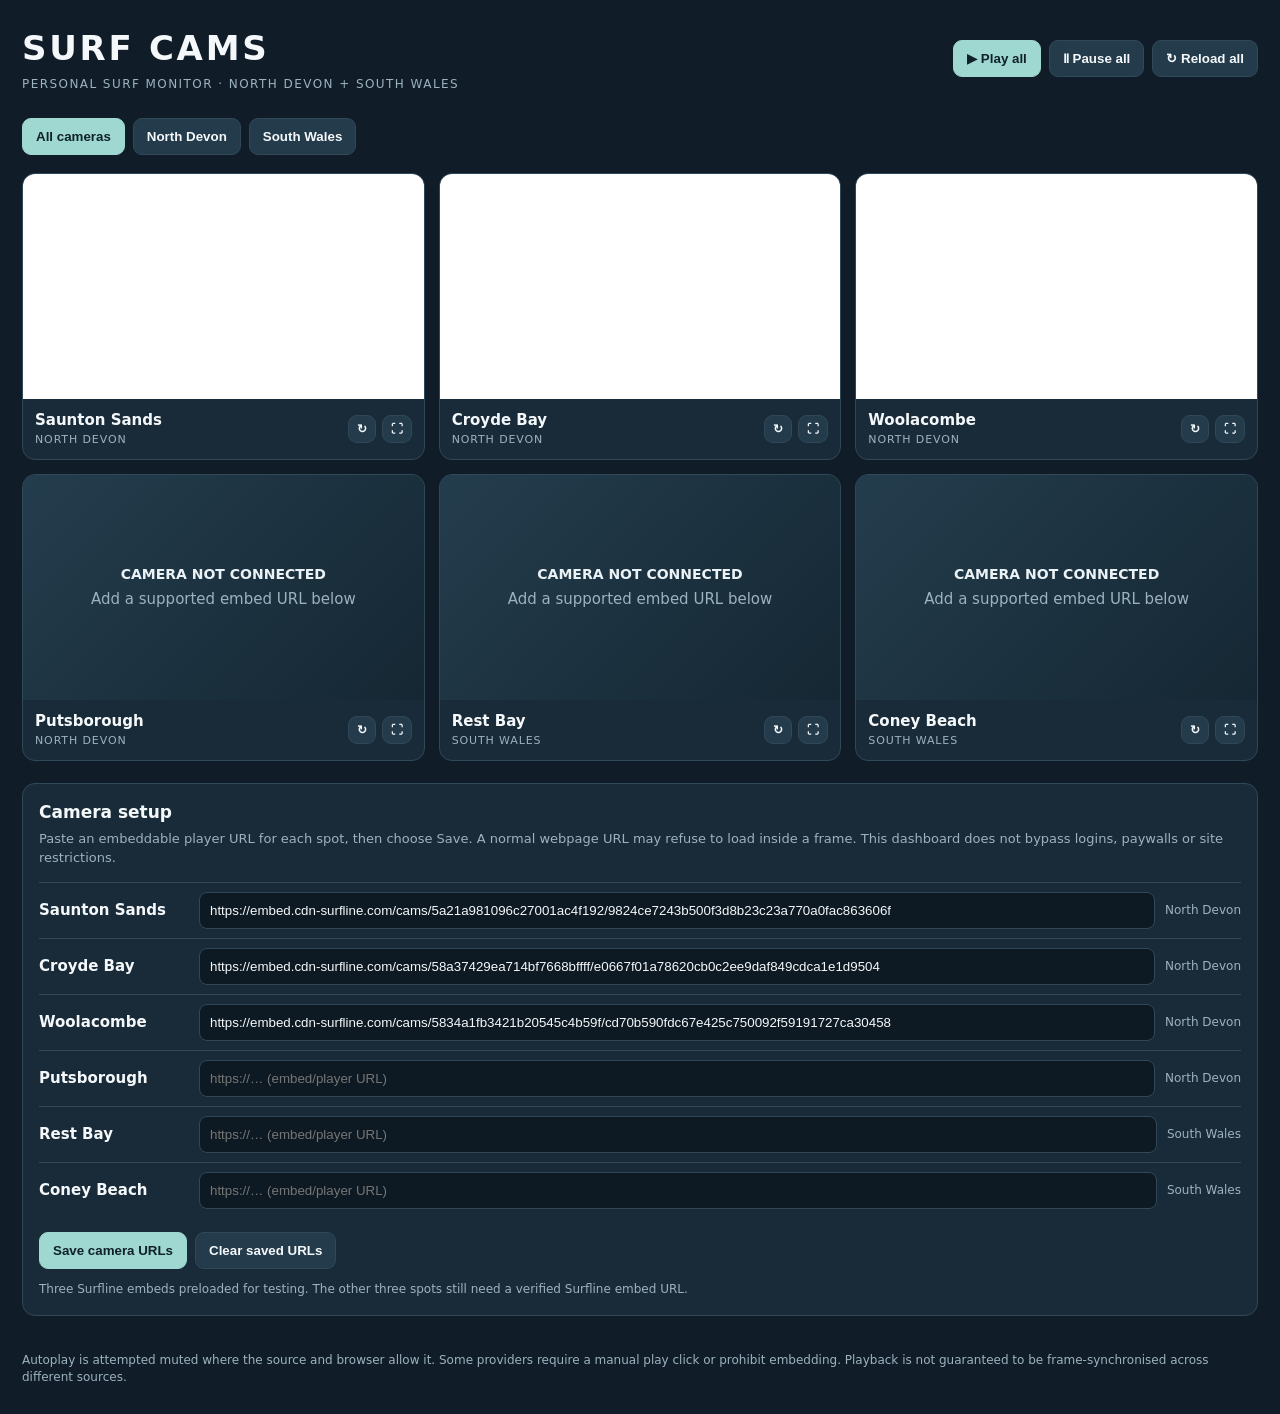
==== surf_cam_dashboard.html @ afe6926d "Add files via upload" ====
<!DOCTYPE html>
<html lang="en">
<head>
<meta charset="utf-8">
<meta name="viewport" content="width=device-width, initial-scale=1">
<meta name="theme-color" content="#101d28">
<title>Surf Cams — Personal Dashboard</title>
<style>
:root{color-scheme:dark;--bg:#101d28;--panel:#192b38;--panel2:#243b4b;--muted:#9db2c0;--line:#304858;--accent:#9ed8d0}
*{box-sizing:border-box}
body{margin:0;background:var(--bg);color:#f4f8fa;font:15px/1.45 system-ui,-apple-system,Segoe UI,Roboto,sans-serif}
header{max-width:1440px;margin:auto;padding:24px 22px 16px;display:flex;gap:16px;align-items:center;justify-content:space-between;flex-wrap:wrap}
h1{font-size:clamp(24px,4vw,34px);letter-spacing:.08em;margin:0}
.sub{color:var(--muted);font-size:12px;letter-spacing:.12em;margin-top:3px}
.actions{display:flex;gap:8px;flex-wrap:wrap}
button,.tab{border:1px solid var(--line);background:var(--panel2);color:#f4f8fa;border-radius:9px;padding:10px 13px;font-weight:650;cursor:pointer}
button:hover,.tab:hover{border-color:var(--accent)}
button.primary{background:var(--accent);color:#10212b;border-color:var(--accent)}
main{max-width:1440px;margin:auto;padding:0 22px 36px}
.tabs{display:flex;gap:8px;flex-wrap:wrap;margin:8px 0 18px}
.tab[aria-pressed=true]{background:var(--accent);color:#10212b;border-color:var(--accent)}
.grid{display:grid;grid-template-columns:repeat(3,minmax(0,1fr));gap:14px}
.card{background:var(--panel);border:1px solid var(--line);border-radius:13px;overflow:hidden;min-width:0}
.frame{aspect-ratio:16/9;background:linear-gradient(135deg,#243d4d,#152733);display:flex;align-items:center;justify-content:center;position:relative}
.frame iframe{width:100%;height:100%;border:0;background:#0b151d}
.placeholder{text-align:center;padding:20px;color:var(--muted)}
.placeholder strong{display:block;color:#eaf2f6;font-size:14px;margin-bottom:5px}
.meta{padding:11px 12px;display:flex;align-items:center;justify-content:space-between;gap:8px}
.name{font-weight:700}.region{font-size:11px;color:var(--muted);text-transform:uppercase;letter-spacing:.08em}
.card-controls{display:flex;gap:6px}
.card-controls button{padding:6px 8px;font-size:12px}
.settings{margin-top:22px;background:var(--panel);border:1px solid var(--line);border-radius:13px;padding:16px}
.settings h2{font-size:17px;margin:0 0 6px}
.help{color:var(--muted);font-size:13px;margin:0 0 14px}
.camera-setting{display:grid;grid-template-columns:150px minmax(0,1fr) auto;gap:10px;align-items:center;padding:9px 0;border-top:1px solid var(--line)}
.camera-setting label{font-weight:650}
input{width:100%;min-width:0;background:#0e1a23;color:#f4f8fa;border:1px solid var(--line);border-radius:8px;padding:10px}
.small{font-size:12px;color:var(--muted)}
footer{max-width:1440px;margin:auto;padding:0 22px 28px;color:var(--muted);font-size:12px}
.hidden{display:none!important}
@media(max-width:900px){.grid{grid-template-columns:repeat(2,minmax(0,1fr))}}
@media(max-width:560px){header{padding:18px 14px 12px}main{padding:0 14px 28px}.grid{grid-template-columns:1fr}.camera-setting{grid-template-columns:1fr;gap:6px}.actions button{padding:9px 10px}}
</style>
</head>
<body>
<header>
  <div><h1>SURF CAMS</h1><div class="sub">PERSONAL SURF MONITOR · NORTH DEVON + SOUTH WALES</div></div>
  <div class="actions">
    <button class="primary" id="playAll">▶ Play all</button>
    <button id="pauseAll">Ⅱ Pause all</button>
    <button id="refreshAll">↻ Reload all</button>
  </div>
</header>
<main>
  <nav class="tabs" aria-label="Filter cameras">
    <button class="tab" data-filter="all" aria-pressed="true">All cameras</button>
    <button class="tab" data-filter="North Devon" aria-pressed="false">North Devon</button>
    <button class="tab" data-filter="South Wales" aria-pressed="false">South Wales</button>
  </nav>
  <section class="grid" id="cameraGrid" aria-label="Surf webcams"></section>
  <section class="settings">
    <h2>Camera setup</h2>
    <p class="help">Paste an embeddable player URL for each spot, then choose Save. A normal webpage URL may refuse to load inside a frame. This dashboard does not bypass logins, paywalls or site restrictions.</p>
    <div id="settingsList"></div>
    <div class="actions" style="margin-top:14px">
      <button class="primary" id="saveSettings">Save camera URLs</button>
      <button id="clearSettings">Clear saved URLs</button>
    </div>
    <p class="small" id="status" role="status" aria-live="polite" style="margin:12px 0 0">Three Surfline embeds preloaded for testing. The other three spots still need a verified Surfline embed URL.</p>
  </section>
</main>
<footer>Autoplay is attempted muted where the source and browser allow it. Some providers require a manual play click or prohibit embedding. Playback is not guaranteed to be frame-synchronised across different sources.</footer>
<script>
const cameras = [
  {id:"saunton",name:"Saunton Sands",region:"North Devon"},
  {id:"croyde",name:"Croyde Bay",region:"North Devon"},
  {id:"woolacombe",name:"Woolacombe",region:"North Devon"},
  {id:"putsborough",name:"Putsborough",region:"North Devon"},
  {id:"restbay",name:"Rest Bay",region:"South Wales"},
  {id:"coney",name:"Coney Beach",region:"South Wales"}
];
const STORAGE_KEY="personal-surf-cams-v1";
const defaultUrls = {
  saunton: "https://embed.cdn-surfline.com/cams/5a21a981096c27001ac4f192/9824ce7243b500f3d8b23c23a770a0fac863606f",
  croyde: "https://embed.cdn-surfline.com/cams/58a37429ea714bf7668bffff/e0667f01a78620cb0c2ee9daf849cdca1e1d9504",
  woolacombe: "https://embed.cdn-surfline.com/cams/5834a1fb3421b20545c4b59f/cd70b590fdc67e425c750092f59191727ca30458"
};
let savedUrls={};
try { savedUrls=JSON.parse(localStorage.getItem(STORAGE_KEY)||"{}"); } catch {}
let urls={...defaultUrls,...savedUrls};
let currentFilter="all";
const grid=document.getElementById("cameraGrid");
const settingsList=document.getElementById("settingsList");
const statusEl=document.getElementById("status");

function safeUrl(value){
  try{const u=new URL(value);return ["https:","http:"].includes(u.protocol)?u.href:""}catch{return ""}
}
function render(){
  grid.innerHTML="";
  cameras.filter(c=>currentFilter==="all"||c.region===currentFilter).forEach(c=>{
    const url=safeUrl(urls[c.id]||"");
    const card=document.createElement("article");card.className="card";card.dataset.id=c.id;
    const frame=document.createElement("div");frame.className="frame";
    if(url){
      const iframe=document.createElement("iframe");
      iframe.src=url;iframe.title=c.name+" surf webcam";
      iframe.allow="autoplay; fullscreen; picture-in-picture";
      iframe.allowFullscreen=true;
      iframe.loading="lazy";
      frame.appendChild(iframe);
    }else{
      const placeholder=document.createElement("div");placeholder.className="placeholder";
      placeholder.innerHTML="<strong>CAMERA NOT CONNECTED</strong><span>Add a supported embed URL below</span>";
      frame.appendChild(placeholder);
    }
    const meta=document.createElement("div");meta.className="meta";
    const labels=document.createElement("div");
    labels.innerHTML=`<div class="name">${c.name}</div><div class="region">${c.region}</div>`;
    const controls=document.createElement("div");controls.className="card-controls";
    const reload=document.createElement("button");reload.textContent="↻";reload.title="Reload camera";
    reload.addEventListener("click",()=>{const f=frame.querySelector("iframe");if(f){const src=f.src;f.src="about:blank";f.src=src;}});
    const full=document.createElement("button");full.textContent="⛶";full.title="Fullscreen";
    full.addEventListener("click",()=>{if(frame.requestFullscreen)frame.requestFullscreen();});
    controls.append(reload,full);meta.append(labels,controls);card.append(frame,meta);grid.append(card);
  });
}
function renderSettings(){
  settingsList.innerHTML="";
  cameras.forEach(c=>{
    const row=document.createElement("div");row.className="camera-setting";
    const label=document.createElement("label");label.htmlFor="url-"+c.id;label.textContent=c.name;
    const input=document.createElement("input");input.id="url-"+c.id;input.type="url";input.placeholder="https://… (embed/player URL)";input.value=urls[c.id]||"";
    const region=document.createElement("span");region.className="small";region.textContent=c.region;
    row.append(label,input,region);settingsList.append(row);
  });
}
function reloadAll(){document.querySelectorAll(".frame iframe").forEach(f=>{const s=f.src;f.src="about:blank";f.src=s;});}
document.getElementById("saveSettings").addEventListener("click",()=>{
  const next={};cameras.forEach(c=>{const v=document.getElementById("url-"+c.id).value.trim();if(v)next[c.id]=v;});
  urls=next;localStorage.setItem(STORAGE_KEY,JSON.stringify(urls));render();statusEl.textContent="Saved in this browser. Surfline may block external embedding or require permission/login.";
});
document.getElementById("clearSettings").addEventListener("click",()=>{
  urls={};localStorage.removeItem(STORAGE_KEY);renderSettings();render();statusEl.textContent="Saved camera URLs cleared from this browser.";
});
document.getElementById("playAll").addEventListener("click",()=>{
  // Cross-origin iframes cannot be controlled generically; reload attempts a fresh player load.
  reloadAll();statusEl.textContent="Reload requested for all configured players. Cross-origin player controls and autoplay depend on Surfline/browser support.";
});
document.getElementById("pauseAll").addEventListener("click",()=>{
  // Generic pause is not available for arbitrary third-party iframe players.
  statusEl.textContent="Pause all is provider-dependent. Use each player's own pause control where available.";
});
document.getElementById("refreshAll").addEventListener("click",reloadAll);
document.querySelectorAll(".tab").forEach(btn=>btn.addEventListener("click",()=>{
  currentFilter=btn.dataset.filter;
  document.querySelectorAll(".tab").forEach(b=>b.setAttribute("aria-pressed",String(b===btn)));
  render();
}));
renderSettings();render();
</script>
</body>
</html>
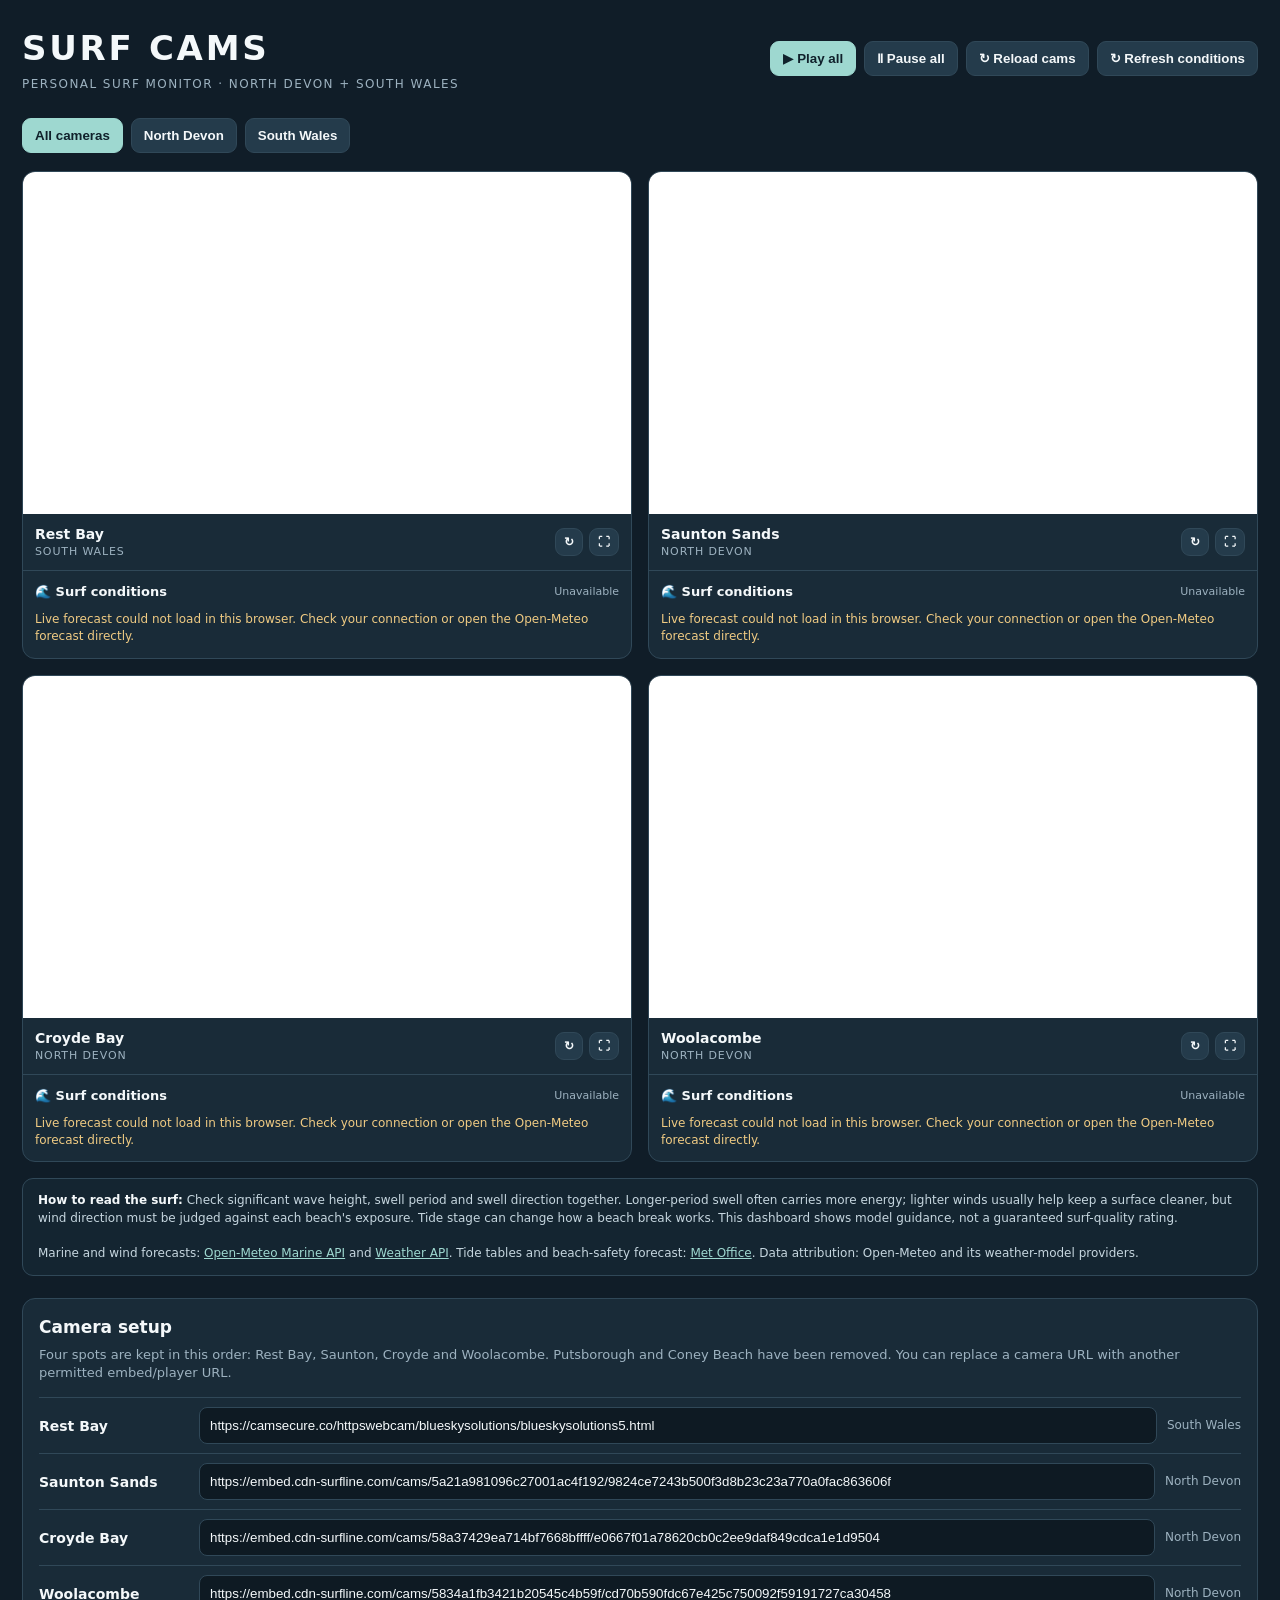
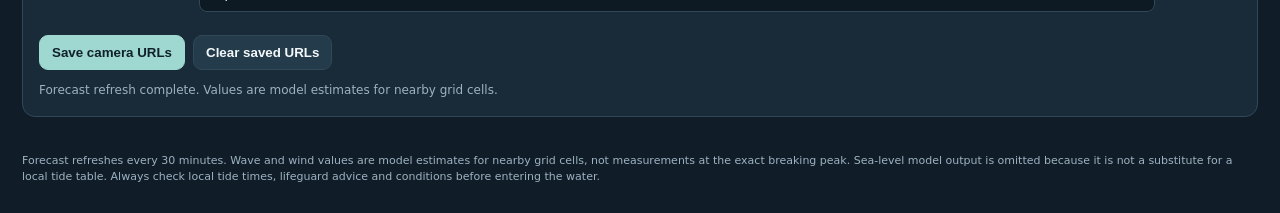
==== commit 53ea3944: "Add files via upload" ====
--- a/surf_cam_dashboard.html
+++ b/surf_cam_dashboard.html
@@ -6,49 +6,25 @@
 <meta name="theme-color" content="#101d28">
 <title>Surf Cams — Personal Dashboard</title>
 <style>
-:root{color-scheme:dark;--bg:#101d28;--panel:#192b38;--panel2:#243b4b;--muted:#9db2c0;--line:#304858;--accent:#9ed8d0}
-*{box-sizing:border-box}
-body{margin:0;background:var(--bg);color:#f4f8fa;font:15px/1.45 system-ui,-apple-system,Segoe UI,Roboto,sans-serif}
-header{max-width:1440px;margin:auto;padding:24px 22px 16px;display:flex;gap:16px;align-items:center;justify-content:space-between;flex-wrap:wrap}
-h1{font-size:clamp(24px,4vw,34px);letter-spacing:.08em;margin:0}
-.sub{color:var(--muted);font-size:12px;letter-spacing:.12em;margin-top:3px}
-.actions{display:flex;gap:8px;flex-wrap:wrap}
-button,.tab{border:1px solid var(--line);background:var(--panel2);color:#f4f8fa;border-radius:9px;padding:10px 13px;font-weight:650;cursor:pointer}
-button:hover,.tab:hover{border-color:var(--accent)}
-button.primary{background:var(--accent);color:#10212b;border-color:var(--accent)}
-main{max-width:1440px;margin:auto;padding:0 22px 36px}
-.tabs{display:flex;gap:8px;flex-wrap:wrap;margin:8px 0 18px}
-.tab[aria-pressed=true]{background:var(--accent);color:#10212b;border-color:var(--accent)}
-.grid{display:grid;grid-template-columns:repeat(3,minmax(0,1fr));gap:14px}
-.card{background:var(--panel);border:1px solid var(--line);border-radius:13px;overflow:hidden;min-width:0}
-.frame{aspect-ratio:16/9;background:linear-gradient(135deg,#243d4d,#152733);display:flex;align-items:center;justify-content:center;position:relative}
-.frame iframe{width:100%;height:100%;border:0;background:#0b151d}
-.placeholder{text-align:center;padding:20px;color:var(--muted)}
-.placeholder strong{display:block;color:#eaf2f6;font-size:14px;margin-bottom:5px}
-.meta{padding:11px 12px;display:flex;align-items:center;justify-content:space-between;gap:8px}
-.name{font-weight:700}.region{font-size:11px;color:var(--muted);text-transform:uppercase;letter-spacing:.08em}
-.card-controls{display:flex;gap:6px}
-.card-controls button{padding:6px 8px;font-size:12px}
-.settings{margin-top:22px;background:var(--panel);border:1px solid var(--line);border-radius:13px;padding:16px}
-.settings h2{font-size:17px;margin:0 0 6px}
-.help{color:var(--muted);font-size:13px;margin:0 0 14px}
-.camera-setting{display:grid;grid-template-columns:150px minmax(0,1fr) auto;gap:10px;align-items:center;padding:9px 0;border-top:1px solid var(--line)}
-.camera-setting label{font-weight:650}
-input{width:100%;min-width:0;background:#0e1a23;color:#f4f8fa;border:1px solid var(--line);border-radius:8px;padding:10px}
-.small{font-size:12px;color:var(--muted)}
-footer{max-width:1440px;margin:auto;padding:0 22px 28px;color:var(--muted);font-size:12px}
-.hidden{display:none!important}
-@media(max-width:900px){.grid{grid-template-columns:repeat(2,minmax(0,1fr))}}
-@media(max-width:560px){header{padding:18px 14px 12px}main{padding:0 14px 28px}.grid{grid-template-columns:1fr}.camera-setting{grid-template-columns:1fr;gap:6px}.actions button{padding:9px 10px}}
+:root{color-scheme:dark;--bg:#101d28;--panel:#192b38;--panel2:#243b4b;--muted:#9db2c0;--line:#304858;--accent:#9ed8d0;--good:#9ed8b4;--warn:#f0cb83}
+*{box-sizing:border-box}body{margin:0;background:var(--bg);color:#f4f8fa;font:14px/1.45 system-ui,-apple-system,Segoe UI,Roboto,sans-serif}
+header{max-width:1500px;margin:auto;padding:24px 22px 16px;display:flex;gap:16px;align-items:center;justify-content:space-between;flex-wrap:wrap}
+h1{font-size:clamp(24px,4vw,34px);letter-spacing:.08em;margin:0}.sub{color:var(--muted);font-size:12px;letter-spacing:.12em;margin-top:3px}
+.actions{display:flex;gap:8px;flex-wrap:wrap}button,.tab{border:1px solid var(--line);background:var(--panel2);color:#f4f8fa;border-radius:9px;padding:9px 12px;font-weight:650;cursor:pointer}button:hover,.tab:hover{border-color:var(--accent)}button.primary{background:var(--accent);color:#10212b;border-color:var(--accent)}
+main{max-width:1500px;margin:auto;padding:0 22px 36px}.tabs{display:flex;gap:8px;flex-wrap:wrap;margin:8px 0 18px}.tab[aria-pressed=true]{background:var(--accent);color:#10212b;border-color:var(--accent)}
+.grid{display:grid;grid-template-columns:repeat(2,minmax(0,1fr));gap:16px}.card{background:var(--panel);border:1px solid var(--line);border-radius:13px;overflow:hidden;min-width:0}.frame{aspect-ratio:16/9;background:linear-gradient(135deg,#243d4d,#152733);display:flex;align-items:center;justify-content:center;position:relative}.frame iframe{width:100%;height:100%;border:0;background:#0b151d}.placeholder{text-align:center;padding:20px;color:var(--muted)}.placeholder strong{display:block;color:#eaf2f6;font-size:14px;margin-bottom:5px}
+.meta{padding:10px 12px;display:flex;align-items:center;justify-content:space-between;gap:8px}.name{font-weight:750}.region{font-size:11px;color:var(--muted);text-transform:uppercase;letter-spacing:.08em}.card-controls{display:flex;gap:6px}.card-controls button{padding:6px 8px;font-size:12px}
+.conditions{border-top:1px solid var(--line);padding:12px}.conditions-head{display:flex;align-items:center;justify-content:space-between;gap:8px;margin-bottom:9px}.conditions-title{font-weight:750;font-size:13px}.updated{font-size:11px;color:var(--muted)}.metrics{display:grid;grid-template-columns:repeat(4,minmax(0,1fr));gap:7px}.metric{background:#12232e;border:1px solid #263e4c;border-radius:9px;padding:8px;min-width:0}.metric-label{font-size:10px;color:var(--muted);text-transform:uppercase;letter-spacing:.06em}.metric-value{font-size:18px;font-weight:750;white-space:nowrap;overflow:hidden;text-overflow:ellipsis;margin-top:2px}.metric-detail{font-size:10px;color:var(--muted);margin-top:1px}.readout{font-size:12px;color:#d8e5eb;margin-top:9px;line-height:1.5}.hourly{display:flex;gap:6px;overflow-x:auto;margin-top:10px;padding-bottom:3px}.hour{flex:0 0 82px;background:#12232e;border:1px solid #263e4c;border-radius:8px;padding:7px}.hour-time{font-size:10px;color:var(--muted)}.hour-wave{font-weight:750;font-size:14px;margin-top:3px}.hour-wind{font-size:11px;color:var(--muted)}.condition-error{font-size:12px;color:var(--warn)}
+.settings{margin-top:22px;background:var(--panel);border:1px solid var(--line);border-radius:13px;padding:16px}.settings h2{font-size:17px;margin:0 0 6px}.help{color:var(--muted);font-size:13px;margin:0 0 14px}.camera-setting{display:grid;grid-template-columns:150px minmax(0,1fr) auto;gap:10px;align-items:center;padding:9px 0;border-top:1px solid var(--line)}.camera-setting label{font-weight:650}input{width:100%;min-width:0;background:#0e1a23;color:#f4f8fa;border:1px solid var(--line);border-radius:8px;padding:10px}.small{font-size:12px;color:var(--muted)}
+.info{margin-top:16px;padding:13px 15px;border:1px solid var(--line);border-radius:11px;background:#142531;color:#c6d6df;font-size:12px}.info strong{color:#f4f8fa}.info a,.source-link{color:var(--accent)}footer{max-width:1500px;margin:auto;padding:0 22px 28px;color:var(--muted);font-size:11px}
+@media(max-width:900px){.grid{grid-template-columns:1fr 1fr}.metrics{grid-template-columns:repeat(2,minmax(0,1fr))}}@media(max-width:560px){header{padding:18px 14px 12px}main{padding:0 14px 28px}.grid{grid-template-columns:1fr}.camera-setting{grid-template-columns:1fr;gap:6px}.actions button{padding:9px 10px}.metrics{grid-template-columns:repeat(2,minmax(0,1fr))}}
 </style>
 </head>
 <body>
 <header>
   <div><h1>SURF CAMS</h1><div class="sub">PERSONAL SURF MONITOR · NORTH DEVON + SOUTH WALES</div></div>
   <div class="actions">
-    <button class="primary" id="playAll">▶ Play all</button>
-    <button id="pauseAll">Ⅱ Pause all</button>
-    <button id="refreshAll">↻ Reload all</button>
+    <button class="primary" id="playAll">▶ Play all</button><button id="pauseAll">Ⅱ Pause all</button><button id="refreshAll">↻ Reload cams</button><button id="refreshConditions">↻ Refresh conditions</button>
   </div>
 </header>
 <main>
@@ -58,106 +34,81 @@
     <button class="tab" data-filter="South Wales" aria-pressed="false">South Wales</button>
   </nav>
   <section class="grid" id="cameraGrid" aria-label="Surf webcams"></section>
+  <section class="info">
+    <strong>How to read the surf:</strong> Check significant wave height, swell period and swell direction together. Longer-period swell often carries more energy; lighter winds usually help keep a surface cleaner, but wind direction must be judged against each beach's exposure. Tide stage can change how a beach break works. This dashboard shows model guidance, not a guaranteed surf-quality rating.
+    <br><br>Marine and wind forecasts: <a href="https://open-meteo.com/en/docs/marine-weather-api" target="_blank" rel="noopener">Open-Meteo Marine API</a> and <a href="https://open-meteo.com/en/docs" target="_blank" rel="noopener">Weather API</a>. Tide tables and beach-safety forecast: <a href="https://weather.metoffice.gov.uk/specialist-forecasts/coast-and-sea/beach-forecast-and-tide-times" target="_blank" rel="noopener">Met Office</a>. Data attribution: Open-Meteo and its weather-model providers.
+  </section>
   <section class="settings">
     <h2>Camera setup</h2>
-    <p class="help">Paste an embeddable player URL for each spot, then choose Save. A normal webpage URL may refuse to load inside a frame. This dashboard does not bypass logins, paywalls or site restrictions.</p>
+    <p class="help">Four spots are kept in this order: Rest Bay, Saunton, Croyde and Woolacombe. Putsborough and Coney Beach have been removed. You can replace a camera URL with another permitted embed/player URL.</p>
     <div id="settingsList"></div>
-    <div class="actions" style="margin-top:14px">
-      <button class="primary" id="saveSettings">Save camera URLs</button>
-      <button id="clearSettings">Clear saved URLs</button>
-    </div>
-    <p class="small" id="status" role="status" aria-live="polite" style="margin:12px 0 0">Three Surfline embeds preloaded for testing. The other three spots still need a verified Surfline embed URL.</p>
+    <div class="actions" style="margin-top:14px"><button class="primary" id="saveSettings">Save camera URLs</button><button id="clearSettings">Clear saved URLs</button></div>
+    <p class="small" id="status" role="status" aria-live="polite" style="margin:12px 0 0">Forecast panels are loading. Rest Bay player URL is a candidate and may need replacing if the provider blocks embedding.</p>
   </section>
 </main>
-<footer>Autoplay is attempted muted where the source and browser allow it. Some providers require a manual play click or prohibit embedding. Playback is not guaranteed to be frame-synchronised across different sources.</footer>
+<footer>Forecast refreshes every 30 minutes. Wave and wind values are model estimates for nearby grid cells, not measurements at the exact breaking peak. Sea-level model output is omitted because it is not a substitute for a local tide table. Always check local tide times, lifeguard advice and conditions before entering the water.</footer>
 <script>
 const cameras = [
-  {id:"saunton",name:"Saunton Sands",region:"North Devon"},
-  {id:"croyde",name:"Croyde Bay",region:"North Devon"},
-  {id:"woolacombe",name:"Woolacombe",region:"North Devon"},
-  {id:"putsborough",name:"Putsborough",region:"North Devon"},
-  {id:"restbay",name:"Rest Bay",region:"South Wales"},
-  {id:"coney",name:"Coney Beach",region:"South Wales"}
+  {id:"restbay",name:"Rest Bay",region:"South Wales",lat:51.48766,lon:-3.72604,tideUrl:"https://weather.metoffice.gov.uk/forecast/gcjkgjpqy"},
+  {id:"saunton",name:"Saunton Sands",region:"North Devon",lat:51.1161,lon:-4.22122,tideUrl:"https://weather.metoffice.gov.uk/forecast/gchfxz53w"},
+  {id:"croyde",name:"Croyde Bay",region:"North Devon",lat:51.1301886,lon:-4.2414361,tideUrl:"https://weather.metoffice.gov.uk/forecast/gchfzs00p"},
+  {id:"woolacombe",name:"Woolacombe",region:"North Devon",lat:51.1591075,lon:-4.2149734,tideUrl:"https://weather.metoffice.gov.uk/forecast/gcj5016uw"}
 ];
 const STORAGE_KEY="personal-surf-cams-v1";
-const defaultUrls = {
-  saunton: "https://embed.cdn-surfline.com/cams/5a21a981096c27001ac4f192/9824ce7243b500f3d8b23c23a770a0fac863606f",
-  croyde: "https://embed.cdn-surfline.com/cams/58a37429ea714bf7668bffff/e0667f01a78620cb0c2ee9daf849cdca1e1d9504",
-  woolacombe: "https://embed.cdn-surfline.com/cams/5834a1fb3421b20545c4b59f/cd70b590fdc67e425c750092f59191727ca30458"
+const defaultUrls={
+  saunton:"https://embed.cdn-surfline.com/cams/5a21a981096c27001ac4f192/9824ce7243b500f3d8b23c23a770a0fac863606f",
+  croyde:"https://embed.cdn-surfline.com/cams/58a37429ea714bf7668bffff/e0667f01a78620cb0c2ee9daf849cdca1e1d9504",
+  woolacombe:"https://embed.cdn-surfline.com/cams/5834a1fb3421b20545c4b59f/cd70b590fdc67e425c750092f59191727ca30458",
+  restbay:"https://camsecure.co/httpswebcam/blueskysolutions/blueskysolutions5.html"
 };
-let savedUrls={};
-try { savedUrls=JSON.parse(localStorage.getItem(STORAGE_KEY)||"{}"); } catch {}
-let urls={...defaultUrls,...savedUrls};
-let currentFilter="all";
-const grid=document.getElementById("cameraGrid");
-const settingsList=document.getElementById("settingsList");
-const statusEl=document.getElementById("status");
-
-function safeUrl(value){
-  try{const u=new URL(value);return ["https:","http:"].includes(u.protocol)?u.href:""}catch{return ""}
-}
+let savedUrls={};try{savedUrls=JSON.parse(localStorage.getItem(STORAGE_KEY)||"{}")}catch{}
+let urls={...defaultUrls,...savedUrls};let currentFilter="all";const grid=document.getElementById("cameraGrid");const settingsList=document.getElementById("settingsList");const statusEl=document.getElementById("status");
+const conditions={};
+function safeUrl(value){try{const u=new URL(value);return ["https:","http:"].includes(u.protocol)?u.href:""}catch{return ""}}
+function direction(deg){if(deg==null||!Number.isFinite(Number(deg)))return "—";return ["N","NE","E","SE","S","SW","W","NW"][Math.round(((Number(deg)%360)+360)%360/45)%8]+` (${Math.round(Number(deg))}°)`}
+function fmt(value,digits=1){return value==null||!Number.isFinite(Number(value))?"—":Number(value).toFixed(digits)}
+function metric(label,value,detail=""){return `<div class="metric"><div class="metric-label">${label}</div><div class="metric-value">${value}</div><div class="metric-detail">${detail}</div></div>`}
 function render(){
   grid.innerHTML="";
   cameras.filter(c=>currentFilter==="all"||c.region===currentFilter).forEach(c=>{
-    const url=safeUrl(urls[c.id]||"");
-    const card=document.createElement("article");card.className="card";card.dataset.id=c.id;
+    const url=safeUrl(urls[c.id]||"");const card=document.createElement("article");card.className="card";card.dataset.id=c.id;
     const frame=document.createElement("div");frame.className="frame";
-    if(url){
-      const iframe=document.createElement("iframe");
-      iframe.src=url;iframe.title=c.name+" surf webcam";
-      iframe.allow="autoplay; fullscreen; picture-in-picture";
-      iframe.allowFullscreen=true;
-      iframe.loading="lazy";
-      frame.appendChild(iframe);
-    }else{
-      const placeholder=document.createElement("div");placeholder.className="placeholder";
-      placeholder.innerHTML="<strong>CAMERA NOT CONNECTED</strong><span>Add a supported embed URL below</span>";
-      frame.appendChild(placeholder);
-    }
-    const meta=document.createElement("div");meta.className="meta";
-    const labels=document.createElement("div");
-    labels.innerHTML=`<div class="name">${c.name}</div><div class="region">${c.region}</div>`;
-    const controls=document.createElement("div");controls.className="card-controls";
-    const reload=document.createElement("button");reload.textContent="↻";reload.title="Reload camera";
-    reload.addEventListener("click",()=>{const f=frame.querySelector("iframe");if(f){const src=f.src;f.src="about:blank";f.src=src;}});
-    const full=document.createElement("button");full.textContent="⛶";full.title="Fullscreen";
-    full.addEventListener("click",()=>{if(frame.requestFullscreen)frame.requestFullscreen();});
-    controls.append(reload,full);meta.append(labels,controls);card.append(frame,meta);grid.append(card);
+    if(url){const iframe=document.createElement("iframe");iframe.src=url;iframe.title=c.name+" surf webcam";iframe.allow="autoplay; fullscreen; picture-in-picture";iframe.allowFullscreen=true;iframe.loading="lazy";frame.appendChild(iframe)}
+    else{const p=document.createElement("div");p.className="placeholder";p.innerHTML="<strong>CAMERA NOT CONNECTED</strong><span>Add a supported embed URL below</span>";frame.appendChild(p)}
+    const meta=document.createElement("div");meta.className="meta";const labels=document.createElement("div");labels.innerHTML=`<div class="name">${c.name}</div><div class="region">${c.region}</div>`;
+    const controls=document.createElement("div");controls.className="card-controls";const reload=document.createElement("button");reload.textContent="↻";reload.title="Reload camera";reload.addEventListener("click",()=>{const f=frame.querySelector("iframe");if(f){const s=f.src;f.src="about:blank";f.src=s}});const full=document.createElement("button");full.textContent="⛶";full.title="Fullscreen";full.addEventListener("click",()=>frame.requestFullscreen?.());controls.append(reload,full);meta.append(labels,controls);
+    const cond=document.createElement("section");cond.className="conditions";cond.id="conditions-"+c.id;cond.innerHTML=conditionMarkup(c.id);card.append(frame,meta,cond);grid.append(card);
   });
 }
-function renderSettings(){
-  settingsList.innerHTML="";
-  cameras.forEach(c=>{
-    const row=document.createElement("div");row.className="camera-setting";
-    const label=document.createElement("label");label.htmlFor="url-"+c.id;label.textContent=c.name;
-    const input=document.createElement("input");input.id="url-"+c.id;input.type="url";input.placeholder="https://… (embed/player URL)";input.value=urls[c.id]||"";
-    const region=document.createElement("span");region.className="small";region.textContent=c.region;
-    row.append(label,input,region);settingsList.append(row);
-  });
+function conditionMarkup(id){const d=conditions[id];if(!d)return `<div class="conditions-head"><span class="conditions-title">🌊 Surf conditions</span><span class="updated">Loading forecast…</span></div><div class="small">Wave · swell · wind · period · direction</div>`;
+  if(d.error)return `<div class="conditions-head"><span class="conditions-title">🌊 Surf conditions</span><span class="updated">Unavailable</span></div><div class="condition-error">${d.error}</div>`;
+  const m=d.marine,w=d.wind;const wave=m?.wave_height,swell=m?.swell_wave_height,period=m?.swell_wave_period,swdir=m?.swell_wave_direction,wind=w?.wind_speed_10m,winddir=w?.wind_direction_10m,gust=w?.wind_gusts_10m,temp=m?.sea_surface_temperature;
+  const metricsHtml=[metric("Wave height",fmt(wave)+" m","Significant wave"),metric("Swell",fmt(swell)+" m",`Period ${fmt(period,0)} s`),metric("Swell direction",direction(swdir),"Direction waves come from"),metric("Wind",fmt(wind,0)+" km/h",direction(winddir)),metric("Wind gusts",fmt(gust,0)+" km/h","Peak gust"),metric("Sea temperature",fmt(temp)+" °C","Model estimate"),metric("Wave period",fmt(m?.wave_period,0)+" s","Combined waves"),metric("Wind waves",fmt(m?.wind_wave_height)+" m","Local wind-generated sea")].join("");
+  const rows=(d.hours||[]).slice(0,6).map(h=>`<div class="hour"><div class="hour-time">${h.time}</div><div class="hour-wave">${fmt(h.wave)} m</div><div class="hour-wind">Wind ${fmt(h.wind,0)} km/h</div></div>`).join("");
+  return `<div class="conditions-head"><span class="conditions-title">🌊 Surf conditions</span><span class="updated">Updated ${d.updated}</span></div><div class="metrics">${metricsHtml}</div><div class="readout">${readout(wave,period,wind,gust)} <span class="small">Wind and swell directions are the directions they come from.</span></div><div class="small" style="margin-top:7px"><a class="source-link" href="${cameras.find(x=>x.id===id)?.tideUrl||'https://weather.metoffice.gov.uk/specialist-forecasts/coast-and-sea/beach-forecast-and-tide-times'}" target="_blank" rel="noopener">Tide times & beach forecast ↗</a></div><div class="hourly" aria-label="Next six forecast hours">${rows}</div>`;
 }
-function reloadAll(){document.querySelectorAll(".frame iframe").forEach(f=>{const s=f.src;f.src="about:blank";f.src=s;});}
-document.getElementById("saveSettings").addEventListener("click",()=>{
-  const next={};cameras.forEach(c=>{const v=document.getElementById("url-"+c.id).value.trim();if(v)next[c.id]=v;});
-  urls=next;localStorage.setItem(STORAGE_KEY,JSON.stringify(urls));render();statusEl.textContent="Saved in this browser. Surfline may block external embedding or require permission/login.";
-});
-document.getElementById("clearSettings").addEventListener("click",()=>{
-  urls={};localStorage.removeItem(STORAGE_KEY);renderSettings();render();statusEl.textContent="Saved camera URLs cleared from this browser.";
-});
-document.getElementById("playAll").addEventListener("click",()=>{
-  // Cross-origin iframes cannot be controlled generically; reload attempts a fresh player load.
-  reloadAll();statusEl.textContent="Reload requested for all configured players. Cross-origin player controls and autoplay depend on Surfline/browser support.";
-});
-document.getElementById("pauseAll").addEventListener("click",()=>{
-  // Generic pause is not available for arbitrary third-party iframe players.
-  statusEl.textContent="Pause all is provider-dependent. Use each player's own pause control where available.";
-});
-document.getElementById("refreshAll").addEventListener("click",reloadAll);
-document.querySelectorAll(".tab").forEach(btn=>btn.addEventListener("click",()=>{
-  currentFilter=btn.dataset.filter;
-  document.querySelectorAll(".tab").forEach(b=>b.setAttribute("aria-pressed",String(b===btn)));
-  render();
-}));
-renderSettings();render();
+function readout(wave,period,wind,gust){if([wave,period,wind].some(v=>v==null))return "Some forecast fields are unavailable. Check the linked detailed forecast.";let waveText=wave<0.5?"small surf":wave<1.2?"moderate wave height":wave<2?"larger surf":"powerful surf";let periodText=period>=12?"long-period swell":period>=8?"mid-period swell":"shorter-period swell";let windText=wind<10?"light wind":wind<20?"moderate wind":"stronger wind";return `Quick read: ${waveText}, ${periodText}, ${windText}. This is not a spot-quality score: check whether the wind is offshore for this beach, and check the tide stage.`}
+async function loadConditions(c){
+  const marineUrl=`https://marine-api.open-meteo.com/v1/marine?latitude=${c.lat}&longitude=${c.lon}&current=wave_height,wave_direction,wave_period,wind_wave_height,swell_wave_height,swell_wave_direction,swell_wave_period,sea_surface_temperature&hourly=wave_height,swell_wave_height,swell_wave_period,swell_wave_direction&forecast_days=2&timezone=Europe%2FLondon`;
+  const windUrl=`https://api.open-meteo.com/v1/forecast?latitude=${c.lat}&longitude=${c.lon}&current=wind_speed_10m,wind_direction_10m,wind_gusts_10m&hourly=wind_speed_10m,wind_direction_10m,wind_gusts_10m&forecast_days=2&timezone=Europe%2FLondon&wind_speed_unit=kmh`;
+  try{
+    const [mr,wr]=await Promise.all([fetch(marineUrl),fetch(windUrl)]);if(!mr.ok||!wr.ok)throw new Error(`Forecast service returned ${mr.status||wr.status}`);const [mj,wj]=await Promise.all([mr.json(),wr.json()]);
+    const m=mj.current||{},w=wj.current||{};const times=mj.hourly?.time||[],windTimes=wj.hourly?.time||[];const start=times.findIndex(t=>t>=m.time);const hours=[];
+    for(let j=Math.max(0,start);j<Math.max(0,start)+6&&j<times.length;j++){const wi=windTimes.indexOf(times[j]);hours.push({time:times[j].slice(11,16),wave:mj.hourly.wave_height?.[j],wind:wi>=0?wj.hourly.wind_speed_10m?.[wi]:null})}
+    conditions[c.id]={marine:m,wind:w,hours,updated:new Date().toLocaleTimeString([], {hour:"2-digit",minute:"2-digit"})};
+  }catch(e){conditions[c.id]={error:"Live forecast could not load in this browser. Check your connection or open the Open-Meteo forecast directly."}}
+  const el=document.getElementById("conditions-"+c.id);if(el)el.innerHTML=conditionMarkup(c.id);
+}
+async function refreshConditions(){statusEl.textContent="Refreshing marine and wind forecasts…";await Promise.all(cameras.map(loadConditions));statusEl.textContent="Forecast refresh complete. Values are model estimates for nearby grid cells."}
+function renderSettings(){settingsList.innerHTML="";cameras.forEach(c=>{const row=document.createElement("div");row.className="camera-setting";const label=document.createElement("label");label.htmlFor="url-"+c.id;label.textContent=c.name;const input=document.createElement("input");input.id="url-"+c.id;input.type="url";input.placeholder="https://… (embed/player URL)";input.value=urls[c.id]||"";const region=document.createElement("span");region.className="small";region.textContent=c.region;row.append(label,input,region);settingsList.append(row)})}
+function reloadAll(){document.querySelectorAll(".frame iframe").forEach(f=>{const s=f.src;f.src="about:blank";f.src=s})}
+document.getElementById("saveSettings").addEventListener("click",()=>{const next={};cameras.forEach(c=>{const v=document.getElementById("url-"+c.id).value.trim();if(v)next[c.id]=v});urls=next;localStorage.setItem(STORAGE_KEY,JSON.stringify(urls));render();statusEl.textContent="Camera URLs saved in this browser."});
+document.getElementById("clearSettings").addEventListener("click",()=>{urls={};localStorage.removeItem(STORAGE_KEY);renderSettings();render();statusEl.textContent="Saved camera URLs cleared from this browser."});
+document.getElementById("playAll").addEventListener("click",()=>{reloadAll();statusEl.textContent="Requested all configured players to load. Third-party playback controls depend on each provider."});
+document.getElementById("pauseAll").addEventListener("click",()=>{statusEl.textContent="Pause-all is provider-dependent; use each camera player's own controls."});
+document.getElementById("refreshAll").addEventListener("click",reloadAll);document.getElementById("refreshConditions").addEventListener("click",refreshConditions);
+document.querySelectorAll(".tab").forEach(btn=>btn.addEventListener("click",()=>{currentFilter=btn.dataset.filter;document.querySelectorAll(".tab").forEach(b=>b.setAttribute("aria-pressed",String(b===btn)));render()}));
+renderSettings();render();refreshConditions();setInterval(refreshConditions,30*60*1000);
 </script>
 </body>
-</html>+</html>
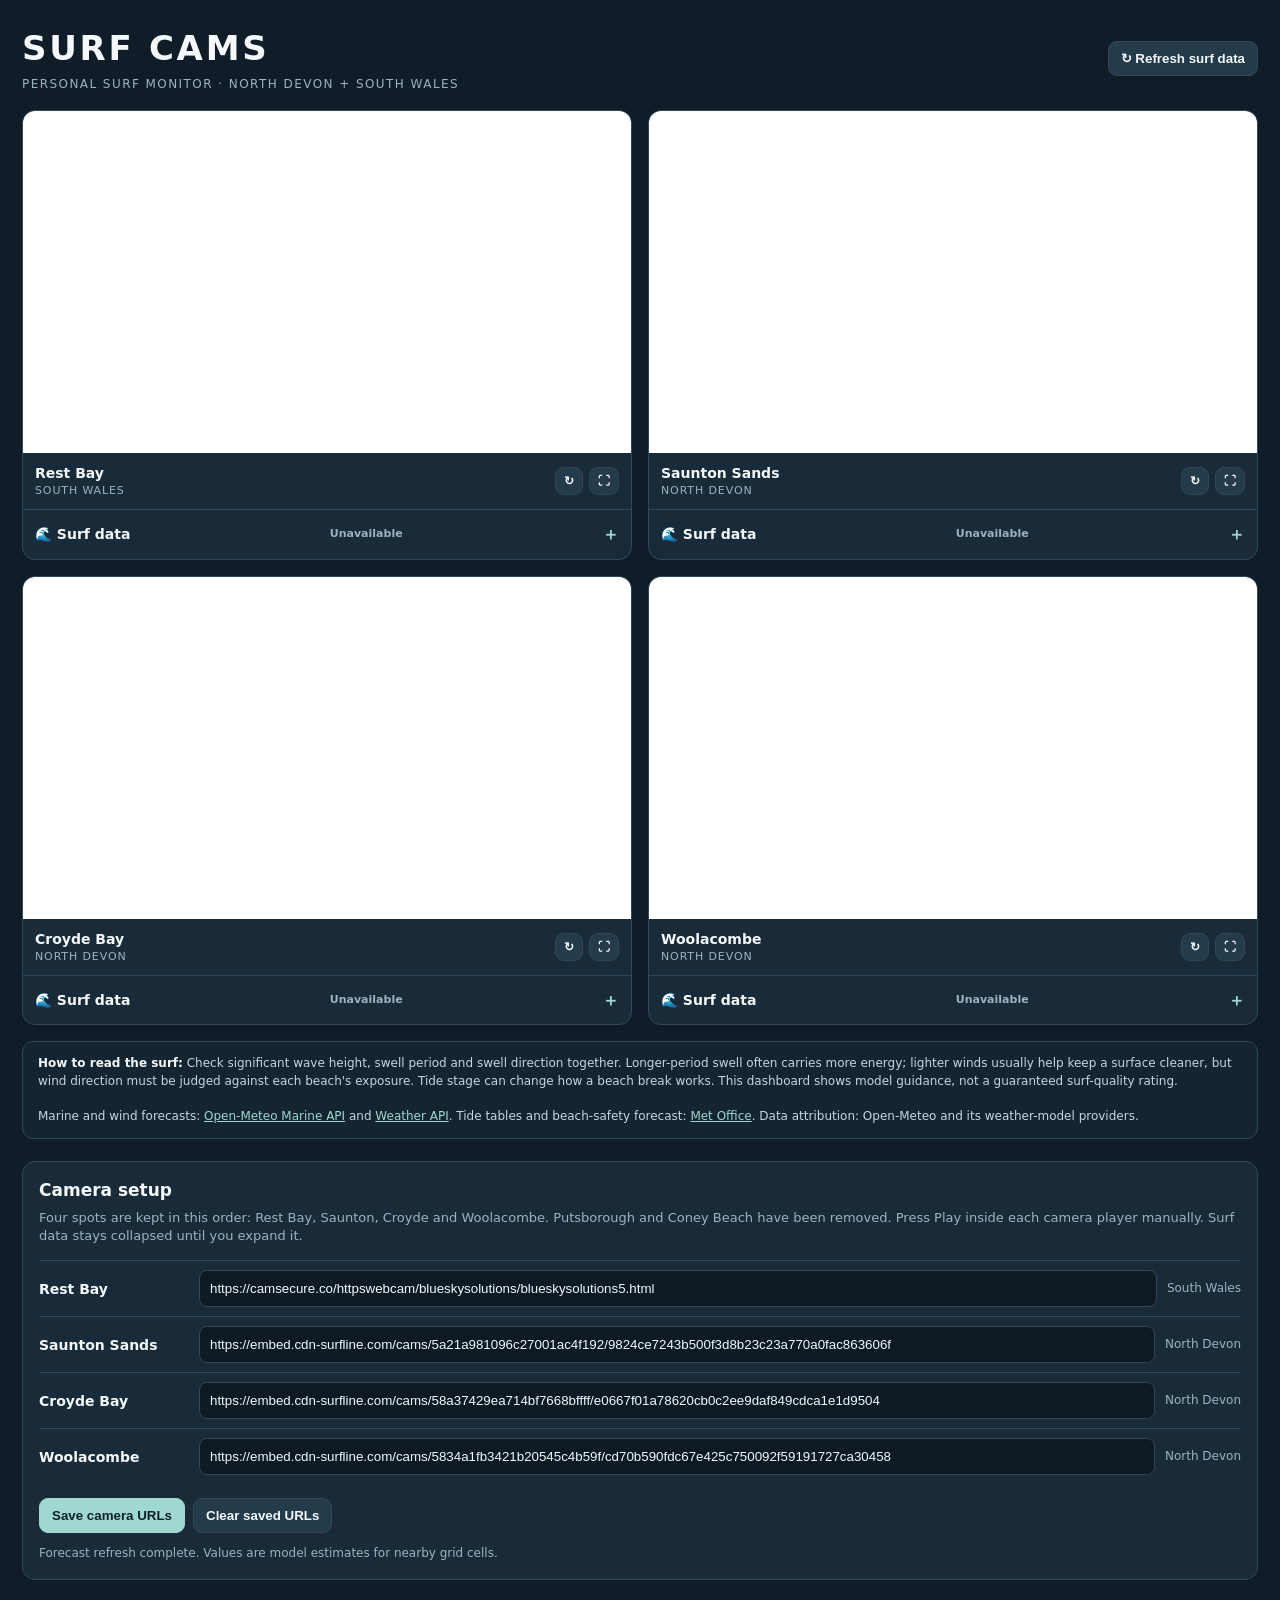
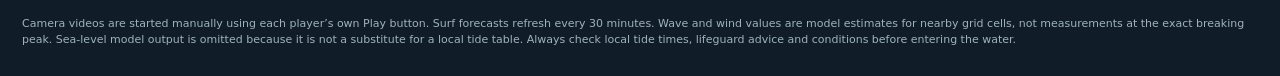
==== commit 491f3ec7: "Add files via upload" ====
--- a/surf_cam_dashboard.html
+++ b/surf_cam_dashboard.html
@@ -11,10 +11,10 @@
 header{max-width:1500px;margin:auto;padding:24px 22px 16px;display:flex;gap:16px;align-items:center;justify-content:space-between;flex-wrap:wrap}
 h1{font-size:clamp(24px,4vw,34px);letter-spacing:.08em;margin:0}.sub{color:var(--muted);font-size:12px;letter-spacing:.12em;margin-top:3px}
 .actions{display:flex;gap:8px;flex-wrap:wrap}button,.tab{border:1px solid var(--line);background:var(--panel2);color:#f4f8fa;border-radius:9px;padding:9px 12px;font-weight:650;cursor:pointer}button:hover,.tab:hover{border-color:var(--accent)}button.primary{background:var(--accent);color:#10212b;border-color:var(--accent)}
-main{max-width:1500px;margin:auto;padding:0 22px 36px}.tabs{display:flex;gap:8px;flex-wrap:wrap;margin:8px 0 18px}.tab[aria-pressed=true]{background:var(--accent);color:#10212b;border-color:var(--accent)}
+main{max-width:1500px;margin:auto;padding:0 22px 36px}
 .grid{display:grid;grid-template-columns:repeat(2,minmax(0,1fr));gap:16px}.card{background:var(--panel);border:1px solid var(--line);border-radius:13px;overflow:hidden;min-width:0}.frame{aspect-ratio:16/9;background:linear-gradient(135deg,#243d4d,#152733);display:flex;align-items:center;justify-content:center;position:relative}.frame iframe{width:100%;height:100%;border:0;background:#0b151d}.placeholder{text-align:center;padding:20px;color:var(--muted)}.placeholder strong{display:block;color:#eaf2f6;font-size:14px;margin-bottom:5px}
 .meta{padding:10px 12px;display:flex;align-items:center;justify-content:space-between;gap:8px}.name{font-weight:750}.region{font-size:11px;color:var(--muted);text-transform:uppercase;letter-spacing:.08em}.card-controls{display:flex;gap:6px}.card-controls button{padding:6px 8px;font-size:12px}
-.conditions{border-top:1px solid var(--line);padding:12px}.conditions-head{display:flex;align-items:center;justify-content:space-between;gap:8px;margin-bottom:9px}.conditions-title{font-weight:750;font-size:13px}.updated{font-size:11px;color:var(--muted)}.metrics{display:grid;grid-template-columns:repeat(4,minmax(0,1fr));gap:7px}.metric{background:#12232e;border:1px solid #263e4c;border-radius:9px;padding:8px;min-width:0}.metric-label{font-size:10px;color:var(--muted);text-transform:uppercase;letter-spacing:.06em}.metric-value{font-size:18px;font-weight:750;white-space:nowrap;overflow:hidden;text-overflow:ellipsis;margin-top:2px}.metric-detail{font-size:10px;color:var(--muted);margin-top:1px}.readout{font-size:12px;color:#d8e5eb;margin-top:9px;line-height:1.5}.hourly{display:flex;gap:6px;overflow-x:auto;margin-top:10px;padding-bottom:3px}.hour{flex:0 0 82px;background:#12232e;border:1px solid #263e4c;border-radius:8px;padding:7px}.hour-time{font-size:10px;color:var(--muted)}.hour-wave{font-weight:750;font-size:14px;margin-top:3px}.hour-wind{font-size:11px;color:var(--muted)}.condition-error{font-size:12px;color:var(--warn)}
+.conditions{border-top:1px solid var(--line);padding:0 12px}.conditions>summary{cursor:pointer;list-style:none;padding:12px 0;font-weight:750;display:flex;align-items:center;justify-content:space-between;gap:8px}.conditions>summary::-webkit-details-marker{display:none}.conditions>summary:after{content:"＋";color:var(--accent);font-size:17px}.conditions[open]>summary:after{content:"−"}.condition-body{padding:0 0 12px}.conditions-head{display:flex;align-items:center;justify-content:space-between;gap:8px;margin-bottom:9px}.conditions-title{font-weight:750;font-size:13px}.updated{font-size:11px;color:var(--muted)}.metrics{display:grid;grid-template-columns:repeat(4,minmax(0,1fr));gap:7px}.metric{background:#12232e;border:1px solid #263e4c;border-radius:9px;padding:8px;min-width:0}.metric-label{font-size:10px;color:var(--muted);text-transform:uppercase;letter-spacing:.06em}.metric-value{font-size:18px;font-weight:750;white-space:nowrap;overflow:hidden;text-overflow:ellipsis;margin-top:2px}.metric-detail{font-size:10px;color:var(--muted);margin-top:1px}.readout{font-size:12px;color:#d8e5eb;margin-top:9px;line-height:1.5}.hourly{display:flex;gap:6px;overflow-x:auto;margin-top:10px;padding-bottom:3px}.hour{flex:0 0 82px;background:#12232e;border:1px solid #263e4c;border-radius:8px;padding:7px}.hour-time{font-size:10px;color:var(--muted)}.hour-wave{font-weight:750;font-size:14px;margin-top:3px}.hour-wind{font-size:11px;color:var(--muted)}.condition-error{font-size:12px;color:var(--warn)}
 .settings{margin-top:22px;background:var(--panel);border:1px solid var(--line);border-radius:13px;padding:16px}.settings h2{font-size:17px;margin:0 0 6px}.help{color:var(--muted);font-size:13px;margin:0 0 14px}.camera-setting{display:grid;grid-template-columns:150px minmax(0,1fr) auto;gap:10px;align-items:center;padding:9px 0;border-top:1px solid var(--line)}.camera-setting label{font-weight:650}input{width:100%;min-width:0;background:#0e1a23;color:#f4f8fa;border:1px solid var(--line);border-radius:8px;padding:10px}.small{font-size:12px;color:var(--muted)}
 .info{margin-top:16px;padding:13px 15px;border:1px solid var(--line);border-radius:11px;background:#142531;color:#c6d6df;font-size:12px}.info strong{color:#f4f8fa}.info a,.source-link{color:var(--accent)}footer{max-width:1500px;margin:auto;padding:0 22px 28px;color:var(--muted);font-size:11px}
 @media(max-width:900px){.grid{grid-template-columns:1fr 1fr}.metrics{grid-template-columns:repeat(2,minmax(0,1fr))}}@media(max-width:560px){header{padding:18px 14px 12px}main{padding:0 14px 28px}.grid{grid-template-columns:1fr}.camera-setting{grid-template-columns:1fr;gap:6px}.actions button{padding:9px 10px}.metrics{grid-template-columns:repeat(2,minmax(0,1fr))}}
@@ -24,15 +24,10 @@
 <header>
   <div><h1>SURF CAMS</h1><div class="sub">PERSONAL SURF MONITOR · NORTH DEVON + SOUTH WALES</div></div>
   <div class="actions">
-    <button class="primary" id="playAll">▶ Play all</button><button id="pauseAll">Ⅱ Pause all</button><button id="refreshAll">↻ Reload cams</button><button id="refreshConditions">↻ Refresh conditions</button>
+    <button id="refreshConditions">↻ Refresh surf data</button>
   </div>
 </header>
 <main>
-  <nav class="tabs" aria-label="Filter cameras">
-    <button class="tab" data-filter="all" aria-pressed="true">All cameras</button>
-    <button class="tab" data-filter="North Devon" aria-pressed="false">North Devon</button>
-    <button class="tab" data-filter="South Wales" aria-pressed="false">South Wales</button>
-  </nav>
   <section class="grid" id="cameraGrid" aria-label="Surf webcams"></section>
   <section class="info">
     <strong>How to read the surf:</strong> Check significant wave height, swell period and swell direction together. Longer-period swell often carries more energy; lighter winds usually help keep a surface cleaner, but wind direction must be judged against each beach's exposure. Tide stage can change how a beach break works. This dashboard shows model guidance, not a guaranteed surf-quality rating.
@@ -40,13 +35,13 @@
   </section>
   <section class="settings">
     <h2>Camera setup</h2>
-    <p class="help">Four spots are kept in this order: Rest Bay, Saunton, Croyde and Woolacombe. Putsborough and Coney Beach have been removed. You can replace a camera URL with another permitted embed/player URL.</p>
+    <p class="help">Four spots are kept in this order: Rest Bay, Saunton, Croyde and Woolacombe. Putsborough and Coney Beach have been removed. Press Play inside each camera player manually. Surf data stays collapsed until you expand it.</p>
     <div id="settingsList"></div>
     <div class="actions" style="margin-top:14px"><button class="primary" id="saveSettings">Save camera URLs</button><button id="clearSettings">Clear saved URLs</button></div>
-    <p class="small" id="status" role="status" aria-live="polite" style="margin:12px 0 0">Forecast panels are loading. Rest Bay player URL is a candidate and may need replacing if the provider blocks embedding.</p>
+    <p class="small" id="status" role="status" aria-live="polite" style="margin:12px 0 0">Camera playback is manual. Expand “Surf data” below any camera to view wave, swell, wind and tide links.</p>
   </section>
 </main>
-<footer>Forecast refreshes every 30 minutes. Wave and wind values are model estimates for nearby grid cells, not measurements at the exact breaking peak. Sea-level model output is omitted because it is not a substitute for a local tide table. Always check local tide times, lifeguard advice and conditions before entering the water.</footer>
+<footer>Camera videos are started manually using each player’s own Play button. Surf forecasts refresh every 30 minutes. Wave and wind values are model estimates for nearby grid cells, not measurements at the exact breaking peak. Sea-level model output is omitted because it is not a substitute for a local tide table. Always check local tide times, lifeguard advice and conditions before entering the water.</footer>
 <script>
 const cameras = [
   {id:"restbay",name:"Rest Bay",region:"South Wales",lat:51.48766,lon:-3.72604,tideUrl:"https://weather.metoffice.gov.uk/forecast/gcjkgjpqy"},
@@ -62,7 +57,7 @@
   restbay:"https://camsecure.co/httpswebcam/blueskysolutions/blueskysolutions5.html"
 };
 let savedUrls={};try{savedUrls=JSON.parse(localStorage.getItem(STORAGE_KEY)||"{}")}catch{}
-let urls={...defaultUrls,...savedUrls};let currentFilter="all";const grid=document.getElementById("cameraGrid");const settingsList=document.getElementById("settingsList");const statusEl=document.getElementById("status");
+let urls={...defaultUrls,...savedUrls};const grid=document.getElementById("cameraGrid");const settingsList=document.getElementById("settingsList");const statusEl=document.getElementById("status");
 const conditions={};
 function safeUrl(value){try{const u=new URL(value);return ["https:","http:"].includes(u.protocol)?u.href:""}catch{return ""}}
 function direction(deg){if(deg==null||!Number.isFinite(Number(deg)))return "—";return ["N","NE","E","SE","S","SW","W","NW"][Math.round(((Number(deg)%360)+360)%360/45)%8]+` (${Math.round(Number(deg))}°)`}
@@ -70,22 +65,22 @@
 function metric(label,value,detail=""){return `<div class="metric"><div class="metric-label">${label}</div><div class="metric-value">${value}</div><div class="metric-detail">${detail}</div></div>`}
 function render(){
   grid.innerHTML="";
-  cameras.filter(c=>currentFilter==="all"||c.region===currentFilter).forEach(c=>{
+  cameras.forEach(c=>{
     const url=safeUrl(urls[c.id]||"");const card=document.createElement("article");card.className="card";card.dataset.id=c.id;
     const frame=document.createElement("div");frame.className="frame";
-    if(url){const iframe=document.createElement("iframe");iframe.src=url;iframe.title=c.name+" surf webcam";iframe.allow="autoplay; fullscreen; picture-in-picture";iframe.allowFullscreen=true;iframe.loading="lazy";frame.appendChild(iframe)}
+    if(url){const iframe=document.createElement("iframe");iframe.src=url;iframe.title=c.name+" surf webcam";iframe.allow="fullscreen; picture-in-picture";iframe.allowFullscreen=true;iframe.loading="lazy";frame.appendChild(iframe)}
     else{const p=document.createElement("div");p.className="placeholder";p.innerHTML="<strong>CAMERA NOT CONNECTED</strong><span>Add a supported embed URL below</span>";frame.appendChild(p)}
     const meta=document.createElement("div");meta.className="meta";const labels=document.createElement("div");labels.innerHTML=`<div class="name">${c.name}</div><div class="region">${c.region}</div>`;
     const controls=document.createElement("div");controls.className="card-controls";const reload=document.createElement("button");reload.textContent="↻";reload.title="Reload camera";reload.addEventListener("click",()=>{const f=frame.querySelector("iframe");if(f){const s=f.src;f.src="about:blank";f.src=s}});const full=document.createElement("button");full.textContent="⛶";full.title="Fullscreen";full.addEventListener("click",()=>frame.requestFullscreen?.());controls.append(reload,full);meta.append(labels,controls);
-    const cond=document.createElement("section");cond.className="conditions";cond.id="conditions-"+c.id;cond.innerHTML=conditionMarkup(c.id);card.append(frame,meta,cond);grid.append(card);
+    const cond=document.createElement("details");cond.className="conditions";cond.id="conditions-"+c.id;cond.innerHTML=conditionMarkup(c.id);card.append(frame,meta,cond);grid.append(card);
   });
 }
-function conditionMarkup(id){const d=conditions[id];if(!d)return `<div class="conditions-head"><span class="conditions-title">🌊 Surf conditions</span><span class="updated">Loading forecast…</span></div><div class="small">Wave · swell · wind · period · direction</div>`;
-  if(d.error)return `<div class="conditions-head"><span class="conditions-title">🌊 Surf conditions</span><span class="updated">Unavailable</span></div><div class="condition-error">${d.error}</div>`;
+function conditionMarkup(id){const d=conditions[id];if(!d)return `<summary>🌊 Surf data <span class="updated">Loading forecast…</span></summary><div class="condition-body"><div class="small">Wave · swell · wind · period · direction</div></div>`;
+  if(d.error)return `<summary>🌊 Surf data <span class="updated">Unavailable</span></summary><div class="condition-body"><div class="condition-error">${d.error}</div></div>`;
   const m=d.marine,w=d.wind;const wave=m?.wave_height,swell=m?.swell_wave_height,period=m?.swell_wave_period,swdir=m?.swell_wave_direction,wind=w?.wind_speed_10m,winddir=w?.wind_direction_10m,gust=w?.wind_gusts_10m,temp=m?.sea_surface_temperature;
   const metricsHtml=[metric("Wave height",fmt(wave)+" m","Significant wave"),metric("Swell",fmt(swell)+" m",`Period ${fmt(period,0)} s`),metric("Swell direction",direction(swdir),"Direction waves come from"),metric("Wind",fmt(wind,0)+" km/h",direction(winddir)),metric("Wind gusts",fmt(gust,0)+" km/h","Peak gust"),metric("Sea temperature",fmt(temp)+" °C","Model estimate"),metric("Wave period",fmt(m?.wave_period,0)+" s","Combined waves"),metric("Wind waves",fmt(m?.wind_wave_height)+" m","Local wind-generated sea")].join("");
   const rows=(d.hours||[]).slice(0,6).map(h=>`<div class="hour"><div class="hour-time">${h.time}</div><div class="hour-wave">${fmt(h.wave)} m</div><div class="hour-wind">Wind ${fmt(h.wind,0)} km/h</div></div>`).join("");
-  return `<div class="conditions-head"><span class="conditions-title">🌊 Surf conditions</span><span class="updated">Updated ${d.updated}</span></div><div class="metrics">${metricsHtml}</div><div class="readout">${readout(wave,period,wind,gust)} <span class="small">Wind and swell directions are the directions they come from.</span></div><div class="small" style="margin-top:7px"><a class="source-link" href="${cameras.find(x=>x.id===id)?.tideUrl||'https://weather.metoffice.gov.uk/specialist-forecasts/coast-and-sea/beach-forecast-and-tide-times'}" target="_blank" rel="noopener">Tide times & beach forecast ↗</a></div><div class="hourly" aria-label="Next six forecast hours">${rows}</div>`;
+  return `<summary>🌊 Surf data <span class="updated">Updated ${d.updated}</span></summary><div class="condition-body"><div class="metrics">${metricsHtml}</div><div class="readout">${readout(wave,period,wind,gust)} <span class="small">Wind and swell directions are the directions they come from.</span></div><div class="small" style="margin-top:7px"><a class="source-link" href="${cameras.find(x=>x.id===id)?.tideUrl||'https://weather.metoffice.gov.uk/specialist-forecasts/coast-and-sea/beach-forecast-and-tide-times'}" target="_blank" rel="noopener">Tide times & beach forecast ↗</a></div><div class="hourly" aria-label="Next six forecast hours">${rows}</div></div>`;
 }
 function readout(wave,period,wind,gust){if([wave,period,wind].some(v=>v==null))return "Some forecast fields are unavailable. Check the linked detailed forecast.";let waveText=wave<0.5?"small surf":wave<1.2?"moderate wave height":wave<2?"larger surf":"powerful surf";let periodText=period>=12?"long-period swell":period>=8?"mid-period swell":"shorter-period swell";let windText=wind<10?"light wind":wind<20?"moderate wind":"stronger wind";return `Quick read: ${waveText}, ${periodText}, ${windText}. This is not a spot-quality score: check whether the wind is offshore for this beach, and check the tide stage.`}
 async function loadConditions(c){
@@ -101,13 +96,9 @@
 }
 async function refreshConditions(){statusEl.textContent="Refreshing marine and wind forecasts…";await Promise.all(cameras.map(loadConditions));statusEl.textContent="Forecast refresh complete. Values are model estimates for nearby grid cells."}
 function renderSettings(){settingsList.innerHTML="";cameras.forEach(c=>{const row=document.createElement("div");row.className="camera-setting";const label=document.createElement("label");label.htmlFor="url-"+c.id;label.textContent=c.name;const input=document.createElement("input");input.id="url-"+c.id;input.type="url";input.placeholder="https://… (embed/player URL)";input.value=urls[c.id]||"";const region=document.createElement("span");region.className="small";region.textContent=c.region;row.append(label,input,region);settingsList.append(row)})}
-function reloadAll(){document.querySelectorAll(".frame iframe").forEach(f=>{const s=f.src;f.src="about:blank";f.src=s})}
 document.getElementById("saveSettings").addEventListener("click",()=>{const next={};cameras.forEach(c=>{const v=document.getElementById("url-"+c.id).value.trim();if(v)next[c.id]=v});urls=next;localStorage.setItem(STORAGE_KEY,JSON.stringify(urls));render();statusEl.textContent="Camera URLs saved in this browser."});
 document.getElementById("clearSettings").addEventListener("click",()=>{urls={};localStorage.removeItem(STORAGE_KEY);renderSettings();render();statusEl.textContent="Saved camera URLs cleared from this browser."});
-document.getElementById("playAll").addEventListener("click",()=>{reloadAll();statusEl.textContent="Requested all configured players to load. Third-party playback controls depend on each provider."});
-document.getElementById("pauseAll").addEventListener("click",()=>{statusEl.textContent="Pause-all is provider-dependent; use each camera player's own controls."});
-document.getElementById("refreshAll").addEventListener("click",reloadAll);document.getElementById("refreshConditions").addEventListener("click",refreshConditions);
-document.querySelectorAll(".tab").forEach(btn=>btn.addEventListener("click",()=>{currentFilter=btn.dataset.filter;document.querySelectorAll(".tab").forEach(b=>b.setAttribute("aria-pressed",String(b===btn)));render()}));
+document.getElementById("refreshConditions").addEventListener("click",refreshConditions);
 renderSettings();render();refreshConditions();setInterval(refreshConditions,30*60*1000);
 </script>
 </body>
